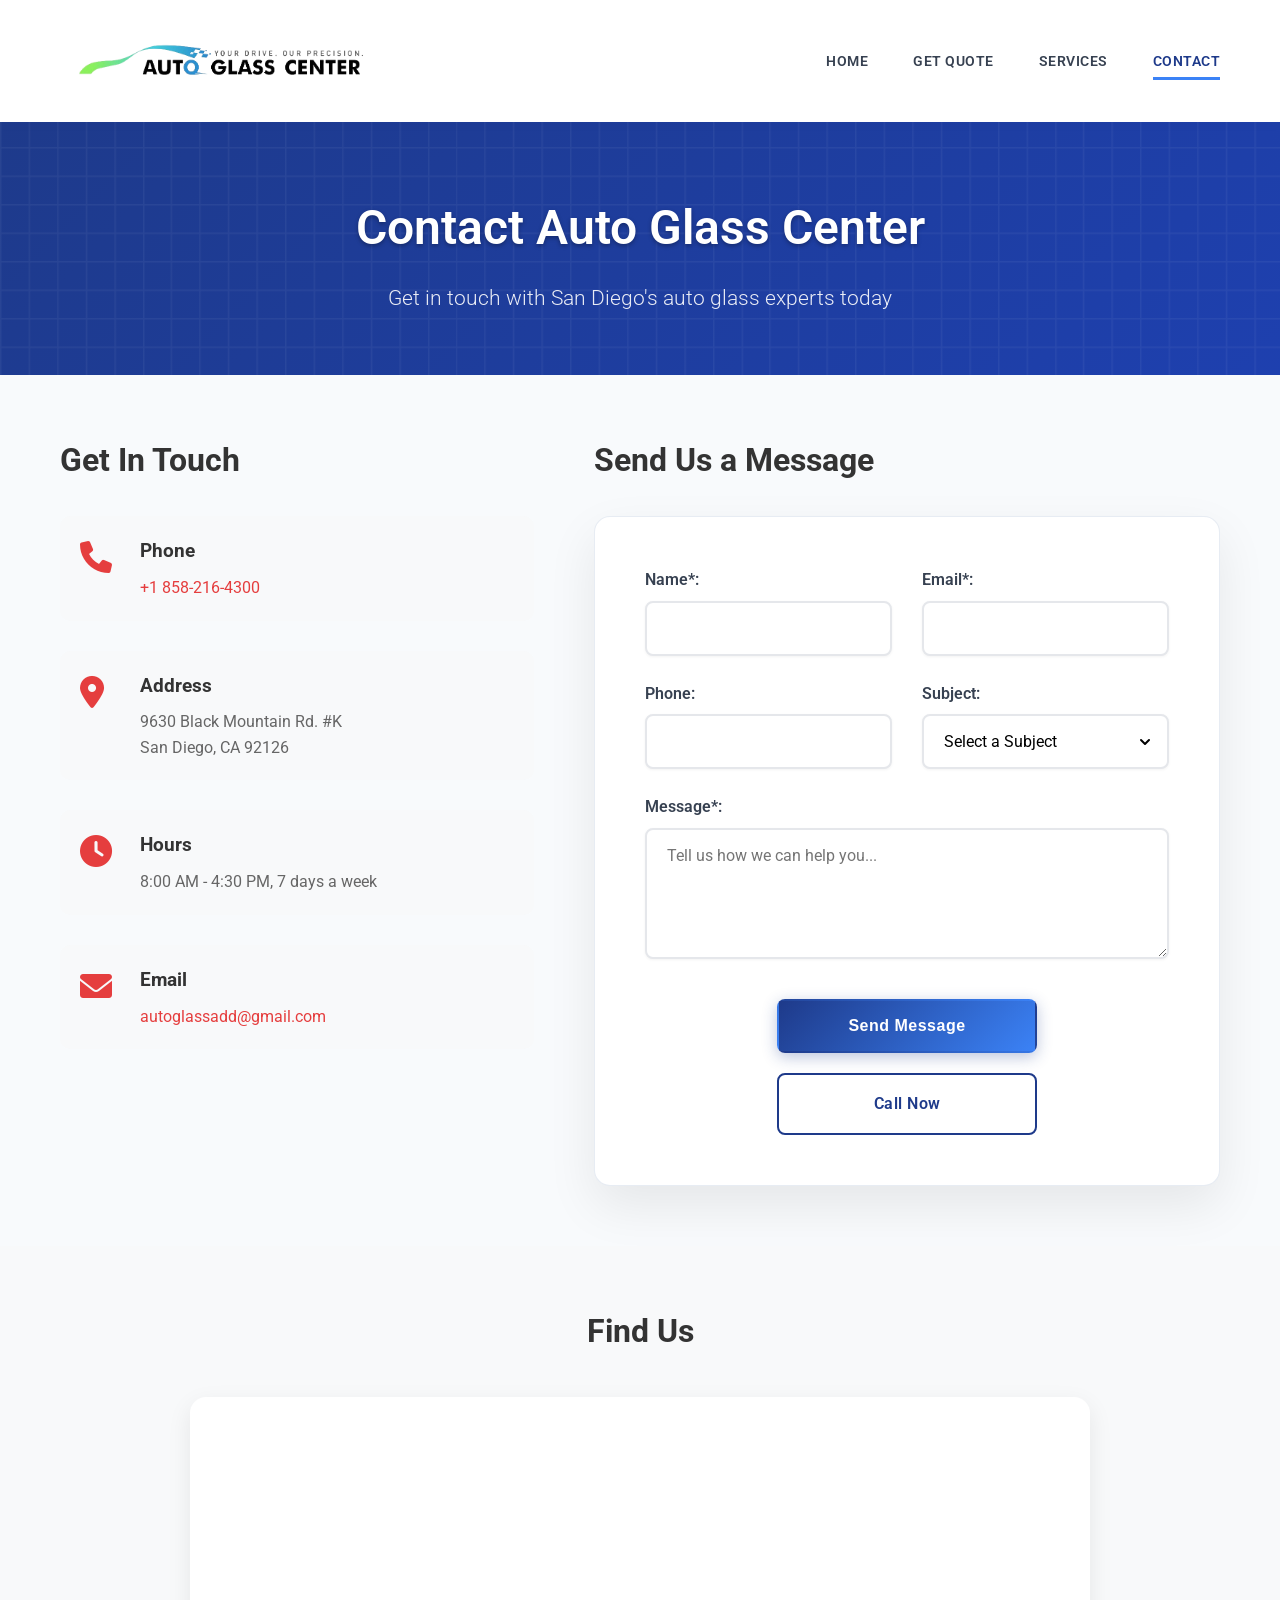
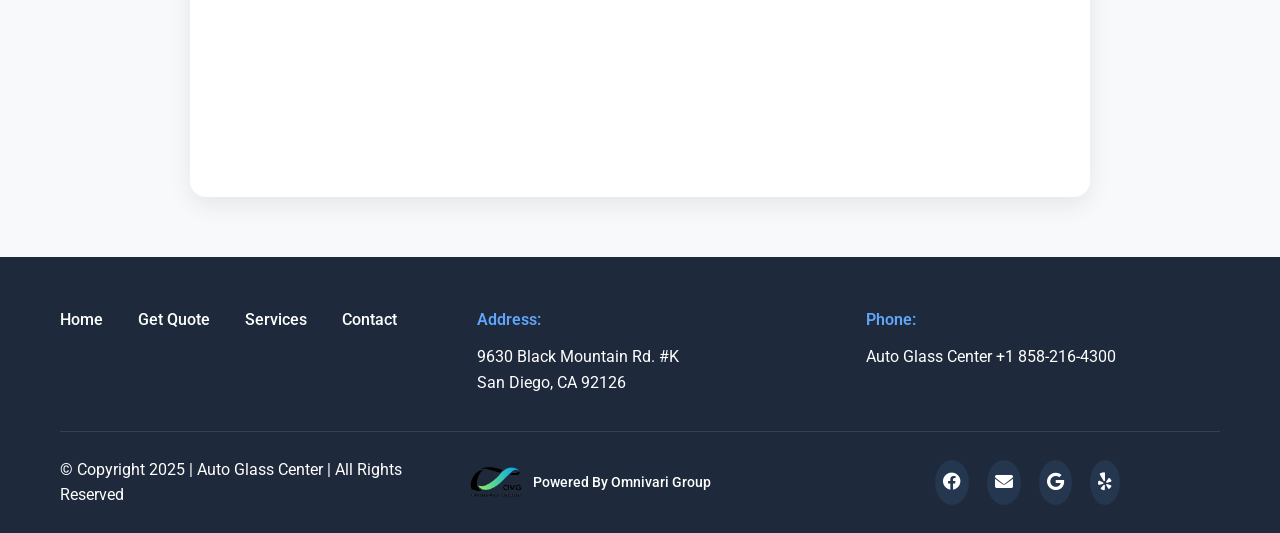
==== contact.html @ 2a43aeeb "feat(alpha): initialize isolated Auto Glass Alpha repo; add .gitignore; rename Formspree guide; upda" ====
<!DOCTYPE html>
<html lang="en">
<head>
    <meta charset="UTF-8">
    <meta name="viewport" content="width=device-width, initial-scale=1.0">
    <meta name="format-detection" content="telephone=no">
    <title>Contact Us - Auto Glass Center</title>
    <link rel="stylesheet" href="styles.css">
    <link href="https://fonts.googleapis.com/css2?family=Roboto:wght@300;400;500;600;700&display=swap" rel="stylesheet">
    <link rel="stylesheet" href="https://cdnjs.cloudflare.com/ajax/libs/font-awesome/6.0.0/css/all.min.css">
    
    <!-- Favicon -->
    <link rel="icon" type="image/svg+xml" href="favicon.svg">
    <link rel="icon" type="image/x-icon" href="[data-uri]">
    <meta name="theme-color" content="#1e3a8a">
    
    <!-- SEO -->
    <meta name="description" content="Contact Auto Glass Center in San Diego. Call +1 858-216-4300 or send a message for windshield replacement and auto glass repair.">
    <meta name="keywords" content="contact auto glass san diego, auto glass phone, windshield repair contact, windshield replacement contact">
    <meta name="robots" content="index, follow">
    
    <!-- Open Graph -->
    <meta property="og:title" content="Contact Auto Glass Center | San Diego">
    <meta property="og:description" content="Call +1 858-216-4300 or send a message for auto glass repair or windshield replacement.">
    <meta property="og:type" content="website">
    <meta property="og:site_name" content="Auto Glass Center">
    <meta property="og:image" content="logo.png">
    
    <!-- Twitter -->
    <meta name="twitter:card" content="summary_large_image">
    <meta name="twitter:title" content="Contact Auto Glass Center | San Diego">
    <meta name="twitter:description" content="Call +1 858-216-4300 or send a message for auto glass repair or windshield replacement.">
    <meta name="twitter:image" content="logo.png">
    
    <!-- Google reCAPTCHA - Temporarily disabled -->
    <!-- <script src="https://www.google.com/recaptcha/api.js" async defer></script> -->
    
         <style>
         /* reCAPTCHA Styling */
         .captcha-container {
             margin: 20px 0;
         }

         .g-recaptcha {
             transform: scale(0.9);
             transform-origin: left;
         }

         @media (max-width: 768px) {
             .g-recaptcha {
                 transform: scale(0.8);
                 transform-origin: left;
             }
         }
     </style>
</head>
<body>
    <!-- Header -->
    <header class="header">
        <!-- Main Header -->
        <nav class="navbar">
            <div class="container">
                <div class="nav-header">
                    <a href="index.html" class="logo">
                        <img src="logo.png" alt="Auto Glass Center - Your Drive. Our Precision." class="logo-image">
                    </a>
                    <button class="nav-toggle" aria-label="Open navigation">
                        <span></span><span></span><span></span>
                    </button>
                </div>
                <ul class="nav-menu">
                    <li><a href="index.html">HOME</a></li>
                    <li><a href="quote.html">GET QUOTE</a></li>
                    <li><a href="services.html">SERVICES</a></li>
                    <li><a href="contact.html" class="active">CONTACT</a></li>
                </ul>
            </div>
        </nav>
    </header>

    <main class="contact-page">
        <!-- Header Section -->
        <section class="page-header">
            <div class="container">
                <h1>Contact Auto Glass Center</h1>
                <p>Get in touch with San Diego's auto glass experts today</p>
            </div>
        </section>

        <!-- Contact Info Section -->
        <section class="contact-info-section">
            <div class="container">
                <div class="contact-grid">
                    <div class="contact-details">
                        <h2>Get In Touch</h2>
                        <div class="contact-item">
                            <i class="fas fa-phone"></i>
                            <div>
                                <h3>Phone</h3>
                                <p><a href="tel:+18582164300">+1 858-216-4300</a></p>
                            </div>
                        </div>
                        
                        <div class="contact-item">
                            <i class="fas fa-map-marker-alt"></i>
                            <div>
                                <h3>Address</h3>
                                <p>9630 Black Mountain Rd. #K<br>San Diego, CA 92126</p>
                            </div>
                        </div>
                        
                        <div class="contact-item">
                            <i class="fas fa-clock"></i>
                            <div>
                                <h3>Hours</h3>
                                <p>8:00 AM - 4:30 PM, 7 days a week</p>
                            </div>
                        </div>
                        
                        <div class="contact-item">
                            <i class="fas fa-envelope"></i>
                            <div>
                                <h3>Email</h3>
                                <p><a href="mailto:autoglassadd@gmail.com">autoglassadd@gmail.com</a></p>
                            </div>
                        </div>
                    </div>
                    
                    <div class="contact-form-container">
                        <h2>Send Us a Message</h2>
                        <form class="contact-form" action="https://formspree.io/f/xandneop" method="POST">
                            <input type="hidden" name="_subject" value="New Contact Form Message">
                            <div class="form-row">
                                <div class="form-group">
                                    <label for="name">Name*:</label>
                                    <input type="text" id="name" name="name" required>
                                </div>
                                <div class="form-group">
                                    <label for="email">Email*:</label>
                                    <input type="email" id="email" name="email" required>
                                </div>
                            </div>
                            
                            <div class="form-row">
                                <div class="form-group">
                                    <label for="phone">Phone:</label>
                                    <input type="tel" id="phone" name="phone">
                                </div>
                                <div class="form-group">
                                    <label for="subject">Subject:</label>
                                    <select id="subject" name="subject">
                                        <option value="">Select a Subject</option>
                                        <option value="quote">Request Quote</option>
                                        <option value="appointment">Schedule Appointment</option>
                                        <option value="question">General Question</option>
                                        <option value="complaint">Complaint</option>
                                        <option value="other">Other</option>
                                    </select>
                                </div>
                            </div>
                            
                            <div class="form-group">
                                <label for="message">Message*:</label>
                                <textarea id="message" name="message" rows="5" required placeholder="Tell us how we can help you..."></textarea>
                            </div>
                            
                                                <!-- reCAPTCHA - Temporarily disabled -->
                    <!-- <div class="form-group captcha-container">
                        <div class="g-recaptcha" data-sitekey="6LezXHUrAAAAAD_ZfdEutVg116QL7LWQ_mqOGy0Q"></div>
                    </div> -->
                            
                            <div class="form-buttons">
                                <button type="submit" class="btn btn-primary">Send Message</button>
                                <a href="tel:+18582164300" class="btn btn-outline-blue">Call Now</a>
                            </div>
                        </form>
                    </div>
                </div>
            </div>
        </section>


        <!-- Map Section -->
        <section class="map-section">
            <div class="container">
                <h2>Find Us</h2>
                <div class="map-container" style="height: 400px; width: 100%; max-width: 900px; margin: 0 auto; border-radius: 16px; overflow: hidden; box-shadow: 0 8px 25px rgba(0,0,0,0.08);">
                    <iframe
                        src="https://www.google.com/maps?q=9630+Black+Mountain+Rd+%23K,+San+Diego,+CA+92126&output=embed"
                        width="100%" height="100%" style="border:0; min-height: 400px;" allowfullscreen="" loading="lazy" referrerpolicy="no-referrer-when-downgrade"></iframe>
                </div>
            </div>
        </section>
    </main>

    <!-- Footer -->
    <footer class="footer">
        <div class="container">
            <div class="footer-content">
                <div class="footer-nav">
                    <ul>
                        <li><a href="index.html">Home</a></li>
                        <li><a href="quote.html">Get Quote</a></li>
                        <li><a href="services.html">Services</a></li>
                        <li><a href="contact.html">Contact</a></li>
                    </ul>
                </div>
                
                <div class="footer-info">
                    <div class="footer-address">
                        <h4>Address:</h4>
                        <p>9630 Black Mountain Rd. #K<br>San Diego, CA 92126</p>
                    </div>
                    
                    <div class="footer-phone">
                        <h4>Phone:</h4>
                        <p>Auto Glass Center <a href="tel:+18582164300">+1 858-216-4300</a></p>
                    </div>
                </div>
            </div>
            
            <div class="footer-bottom">
                <div class="footer-left">
                    <p>© Copyright 2025 | Auto Glass Center | All Rights Reserved</p>
                </div>
                <div class="footer-center">
                    <div class="omnivari-section">
                        <img src="omnivari.png" alt="Omnivari Group" class="omnivari-logo">
                        <span class="omnivari-text">Powered By Omnivari Group</span>
                    </div>
                </div>
                <div class="footer-right">
                    <div class="footer-social">
                        <a href="https://www.facebook.com/SdAutoGlassShop/" target="_blank" rel="noopener noreferrer"><i class="fab fa-facebook"></i></a>
                        <a href="#"><i class="fas fa-envelope"></i></a>
                        <a href="#"><i class="fab fa-google"></i></a>
                        <a href="https://www.yelp.com/biz/the-auto-glass-repair-san-diego?rr=1" target="_blank" rel="noopener noreferrer"><i class="fab fa-yelp"></i></a>
                    </div>
                </div>
            </div>
        </div>
    </footer>

    <script src="script.js"></script>
</body>
</html>
---- styles.css ----
/* Reset and Base Styles */
* {
    margin: 0;
    padding: 0;
    box-sizing: border-box;
}

html {
    background-color: #f8fafc;
}

body {
    font-family: 'Roboto', Arial, sans-serif;
    line-height: 1.6;
    color: #2c3e50;
    background-color: #f8fafc;
    font-weight: 400;
    padding-top: 90px; /* Add space for fixed navbar */
    /* Prevent overscroll background issues */
    overscroll-behavior: none;
}

.container {
    max-width: 1200px;
    margin: 0 auto;
    padding: 0 20px;
}

/* Skip Link */
.skip-link {
    position: absolute;
    top: -40px;
    left: 6px;
    background: #1e3a8a;
    color: #fff;
    padding: 8px;
    text-decoration: none;
    z-index: 1000;
    border-radius: 4px;
}

.skip-link:focus {
    top: 6px;
}

/* Header Styles */
.header-top {
    background: linear-gradient(135deg, #1e3a8a 0%, #1e40af 100%) !important;
    padding: 10px 0;
    box-shadow: 0 1px 3px rgba(0,0,0,0.1);
}

.header-top .container {
    display: flex;
    justify-content: space-between;
    align-items: center;
}

.social-links {
    display: flex;
    gap: 18px;
}

.social-links a {
    color: #e5e7eb;
    font-size: 14px;
    text-decoration: none;
    transition: all 0.3s ease;
    padding: 6px;
    border-radius: 50%;
    background: rgba(255,255,255,0.1);
}

.social-links a:hover {
    color: #ffffff;
    background: rgba(255,255,255,0.2);
    transform: translateY(-1px);
}

.contact-info {
    display: flex;
    align-items: center;
    gap: 10px;
    font-weight: 500;
    color: #f8fafc;
    font-size: 14px;
}

.contact-info i {
    color: #60a5fa;
    font-size: 16px;
}

/* Navigation */
.navbar {
    position: fixed;
    top: 0;
    left: 0;
    right: 0;
    z-index: 1100;
    background: #fff;
    padding: 18px 0;
    box-shadow: 0 2px 8px rgba(30,58,138,0.08);
    transition: transform 0.3s ease-in-out;
}

.navbar.navbar-hidden {
    transform: translateY(-100%);
}

.navbar .container {
    display: flex;
    justify-content: space-between;
    align-items: center;
}

.logo {
    display: flex;
    align-items: center;
    text-decoration: none;
    padding: 8px 12px 8px 8px;
    border-radius: 12px;
    transition: all 0.3s ease;
}

.logo:hover {
    background: rgba(59, 130, 246, 0.08);
    transform: translateY(-2px);
    box-shadow: 0 4px 12px rgba(59, 130, 246, 0.15);
}

.logo-image {
    height: 70px;
    width: auto;
    max-width: 300px;
    object-fit: contain;
    transition: all 0.3s ease;
}

.logo:hover .logo-image {
    transform: scale(1.05);
}

.nav-menu {
    display: flex;
    list-style: none;
    gap: 45px;
}

.nav-menu a {
    text-decoration: none;
    color: #374151;
    font-weight: 600;
    font-size: 14px;
    letter-spacing: 0.5px;
    padding: 8px 0;
    border-bottom: 3px solid transparent;
    transition: all 0.3s ease;
    position: relative;
    white-space: nowrap;
}

.nav-menu a:hover,
.nav-menu a.active {
    color: #1e3a8a;
    border-bottom-color: #3b82f6;
}

/* Nav header for logo + hamburger row */
.nav-header {
    display: flex;
    align-items: center;
    justify-content: space-between;
    width: 100%;
}

/* Hamburger animation */
.nav-toggle {
    width: 44px;
    height: 44px;
    display: flex;
    flex-direction: column;
    justify-content: center;
    align-items: center;
    gap: 6px;
    background: none;
    border: none;
    cursor: pointer;
    position: relative;
    z-index: 1002;
}

.nav-toggle span {
    display: block;
    width: 28px;
    height: 3px;
    background: #1e3a8a;
    border-radius: 2px;
    transition: all 0.3s cubic-bezier(.4,0,.2,1);
    position: relative;
}

.nav-toggle.open span:nth-child(1) {
    transform: translateY(9px) rotate(45deg);
}

.nav-toggle.open span:nth-child(2) {
    opacity: 0;
}

.nav-toggle.open span:nth-child(3) {
    transform: translateY(-9px) rotate(-45deg);
}

/* Hero Section */
.hero {
    background: linear-gradient(rgba(30, 58, 138, 0.8), rgba(30, 64, 175, 0.7)),
    url('https://images.unsplash.com/photo-1469474968028-56623f02e42e?ixlib=rb-4.0.3&ixid=M3wxMjA3fDB8MHxwaG90by1wYWdlfHx8fGVufDB8fHx8fA%3D%3D&auto=format&fit=crop&w=2070&q=80') center/cover;
    color: white;
    padding: 140px 0;
    text-align: center;
    position: relative;
    min-height: 650px;
    display: flex;
    align-items: center;
}

.hero-overlay {
    position: absolute;
    top: 0;
    left: 0;
    right: 0;
    bottom: 0;
    background: linear-gradient(135deg, rgba(30, 58, 138, 0.8) 0%, rgba(59, 130, 246, 0.6) 100%);
    z-index: 1;
}

.hero .container {
    position: relative;
    z-index: 2;
}

.hero-content {
    max-width: 850px;
    margin: 0 auto;
}

.hero-title {
    font-size: 48px;
    font-weight: 300;
    line-height: 1.2;
    margin-bottom: 24px;
    text-shadow: 2px 2px 4px rgba(0,0,0,0.3);
    letter-spacing: -0.5px;
}

.hero-subtitle {
    font-size: 28px;
    font-weight: 500;
    margin-bottom: 18px;
    text-shadow: 2px 2px 4px rgba(0,0,0,0.3);
    opacity: 0.95;
}

.hero-subheading {
    font-size: 22px;
    font-weight: 400;
    margin-bottom: 32px;
    text-shadow: 2px 2px 4px rgba(0,0,0,0.3);
    opacity: 0.9;
}

.hero-description {
    font-size: 18px;
    margin-bottom: 45px;
    line-height: 1.7;
    opacity: 0.9;
}

.hero-description p {
    margin-bottom: 8px;
    text-shadow: 1px 1px 2px rgba(0,0,0,0.3);
    font-weight: 300;
}

.hero-buttons {
    display: flex;
    flex-direction: column;
    align-items: center;
    gap: 20px;
}

.hero-buttons-top {
    display: flex;
    gap: 25px;
    justify-content: center;
    flex-wrap: wrap;
}

.hero-buttons-bottom {
    display: flex;
    justify-content: center;
}

.btn {
    padding: 16px 36px;
    border-radius: 8px;
    text-decoration: none;
    font-weight: 600;
    transition: all 0.3s ease;
    display: inline-block;
    text-align: center;
    font-size: 16px;
    min-width: 220px;
    letter-spacing: 0.5px;
}

.btn-primary {
    background: linear-gradient(135deg, #1e3a8a 0%, #3b82f6 100%);
    color: white;
    border: 2px solid transparent;
    box-shadow: 0 4px 15px rgba(30, 58, 138, 0.3);
}

.btn-primary:hover {
    background: linear-gradient(135deg, #1e40af 0%, #2563eb 100%);
    transform: translateY(-2px);
    box-shadow: 0 8px 25px rgba(30, 58, 138, 0.4);
}

.btn-secondary {
    background: transparent;
    color: white;
    border: 2px solid rgba(255,255,255,0.8);
    backdrop-filter: blur(10px);
}

.btn-secondary:hover {
    background: rgba(255,255,255,0.95);
    color: #1e3a8a;
    border-color: white;
    transform: translateY(-2px);
    box-shadow: 0 8px 25px rgba(255,255,255,0.2);
}

.btn-tertiary {
    background: linear-gradient(135deg, #16a34a 0%, #22c55e 100%);
    color: white;
    border: 2px solid transparent;
    box-shadow: 0 4px 15px rgba(22, 163, 74, 0.3);
}

.btn-tertiary:hover {
    background: linear-gradient(135deg, #15803d 0%, #16a34a 100%);
    transform: translateY(-2px);
    box-shadow: 0 8px 25px rgba(22, 163, 74, 0.4);
}

.btn-tertiary i {
    margin-right: 8px;
}

.btn-outline-blue {
    background: transparent;
    color: #1e3a8a;
    border: 2px solid #1e3a8a;
    transition: all 0.3s ease;
}

.btn-outline-blue:hover {
    background: #1e3a8a;
    color: white;
    transform: translateY(-2px);
    box-shadow: 0 8px 25px rgba(30, 58, 138, 0.4);
}

/* Reviews Section */
.reviews-section {
    padding: 80px 0;
    background: #f8fafc;
}

.reviews-header {
    text-align: center;
    margin-bottom: 50px;
}

.rating strong {
    font-size: 26px;
    color: #16a34a;
    display: block;
    margin-bottom: 12px;
    font-weight: 700;
}

.stars {
    font-size: 26px;
    color: #f59e0b;
    margin-bottom: 12px;
}

.reviews-grid {
    display: grid;
    grid-template-columns: repeat(auto-fit, minmax(360px, 1fr));
    gap: 35px;
}

.review-card {
    background: white;
    padding: 32px;
    border-radius: 12px;
    box-shadow: 0 8px 25px rgba(0,0,0,0.08);
    border: 1px solid rgba(226, 232, 240, 0.8);
    transition: all 0.3s ease;
}

.review-card:hover {
    transform: translateY(-4px);
    box-shadow: 0 12px 35px rgba(0,0,0,0.12);
}

.reviewer-info {
    display: flex;
    justify-content: space-between;
    align-items: center;
    margin-bottom: 10px;
}

.reviewer-info strong {
    color: #333;
}

.review-date {
    color: #666;
    font-size: 14px;
}

.trustindex {
    font-size: 12px;
    color: #666;
    margin-bottom: 15px;
    font-style: italic;
}

.review-card p {
    line-height: 1.6;
    color: #555;
}

/* Services Section */
.services-section {
    padding: 100px 0;
    background: white;
}

.section-header {
    text-align: center;
    margin-bottom: 60px;
}

.section-subtitle {
    color: #64748b;
    font-size: 14px;
    margin-bottom: 12px;
    text-transform: uppercase;
    letter-spacing: 1px;
    font-weight: 500;
}

.section-header h2 {
    font-size: 42px;
    font-weight: 600;
    color: #1e293b;
    margin-bottom: 18px;
    line-height: 1.2;
}

.section-tagline {
    color: #3b82f6;
    font-weight: 600;
    margin-bottom: 24px;
    font-size: 16px;
}

.learn-more-btn {
    color: #1e3a8a;
    text-decoration: none;
    font-weight: 600;
    padding: 16px 36px;
    border: 2px solid #3b82f6;
    border-radius: 8px;
    transition: all 0.3s ease;
    display: inline-block;
    font-size: 16px;
    min-width: 220px;
    text-align: center;
    letter-spacing: 0.5px;
}

.learn-more-btn:hover {
    background: linear-gradient(135deg, #1e3a8a 0%, #3b82f6 100%);
    color: white;
    transform: translateY(-2px);
    box-shadow: 0 8px 25px rgba(30, 58, 138, 0.3);
}

.services-content {
    display: grid;
    grid-template-columns: 1fr 1fr;
    gap: 60px;
    align-items: center;
}

.services-content h3 {
    font-size: 24px;
    font-weight: 600;
    margin-bottom: 25px;
    color: #333;
}

.services-list {
    list-style: none;
}

.services-list li {
    padding: 8px 0;
    font-size: 16px;
    color: #555;
    position: relative;
    padding-left: 20px;
}

.services-list li:before {
    content: "✓";
    position: absolute;
    left: 0;
    color: #28a745;
    font-weight: bold;
}

/* Quality Section */
.quality-section {
    padding: 80px 0;
    background: #f8f9fa;
}

.quality-content {
    display: grid;
    grid-template-columns: 1fr 1fr;
    gap: 60px;
    align-items: center;
}

.quality-content h3 {
    font-size: 24px;
    font-weight: 600;
    margin-bottom: 25px;
    color: #333;
}

.quality-list {
    list-style: none;
}

.quality-list li {
    padding: 8px 0;
    font-size: 16px;
    color: #555;
    position: relative;
    padding-left: 20px;
}

.quality-list li:before {
    content: "→";
    position: absolute;
    left: 0;
    color: #e53e3e;
    font-weight: bold;
}

/* Warranty Section */
.warranty-section {
    padding: 80px 0;
    background: white;
}

.warranty-content {
    display: grid;
    grid-template-columns: 1fr 1fr;
    gap: 60px;
    align-items: center;
}

.warranty-content h3 {
    font-size: 24px;
    font-weight: 600;
    margin-bottom: 25px;
    color: #333;
}

.warranty-content p {
    font-size: 16px;
    line-height: 1.6;
    color: #555;
}

/* Stats Section */
.stats-section {
    padding: 100px 0;
    background: linear-gradient(135deg, #1e3a8a 0%, #1e40af 100%);
    color: white;
    text-align: center;
    position: relative;
    overflow: hidden;
}

.stats-section::before {
    content: '';
    position: absolute;
    top: 0;
    left: 0;
    right: 0;
    bottom: 0;
    background: url('data:image/svg+xml,<svg xmlns="http://www.w3.org/2000/svg" viewBox="0 0 100 100"><defs><pattern id="grid" width="10" height="10" patternUnits="userSpaceOnUse"><path d="M 10 0 L 0 0 0 10" fill="none" stroke="rgba(255,255,255,0.05)" stroke-width="1"/></pattern></defs><rect width="100" height="100" fill="url(%23grid)"/></svg>');
    z-index: 1;
}

.stats-section .container {
    position: relative;
    z-index: 2;
}

.stats-header {
    margin-bottom: 60px;
}

.stats-header h2 {
    font-size: 42px;
    font-weight: 600;
    margin-bottom: 18px;
    text-shadow: 0 2px 4px rgba(0,0,0,0.3);
}

.stats-grid {
    display: grid;
    grid-template-columns: repeat(auto-fit, minmax(280px, 1fr));
    gap: 50px;
}

.stat-item {
    text-align: center;
    padding: 20px;
    border-radius: 12px;
    background: rgba(255,255,255,0.1);
    backdrop-filter: blur(10px);
    border: 1px solid rgba(255,255,255,0.2);
    transition: all 0.3s ease;
}

.stat-item:hover {
    transform: translateY(-5px);
    background: rgba(255,255,255,0.15);
    box-shadow: 0 15px 35px rgba(0,0,0,0.2);
}

.stat-number {
    font-size: 54px;
    font-weight: 700;
    color: #60a5fa;
    margin-bottom: 12px;
    text-shadow: 0 2px 4px rgba(0,0,0,0.3);
}

.stat-label {
    font-size: 16px;
    font-weight: 600;
    text-transform: uppercase;
    letter-spacing: 1px;
    opacity: 0.9;
}

/* Auto Glass Services Section */
.auto-services-section {
    padding: 80px 0;
    background: #f8f9fa;
}

.auto-services-section h2 {
    font-size: 32px;
    font-weight: 700;
    margin-bottom: 30px;
    color: #333;
    text-align: center;
}

.auto-services-list {
    list-style: none;
    max-width: 600px;
    margin: 0 auto;
}

.auto-services-list li {
    padding: 15px 0;
    font-size: 18px;
    color: #555;
    position: relative;
    padding-left: 30px;
    border-bottom: 1px solid #e0e0e0;
}

.auto-services-list li:before {
    content: "🔧";
    position: absolute;
    left: 0;
    font-size: 18px;
}

/* Service Coverage Section */
.service-coverage-section {
    padding: 60px 0;
    background: #f7fafc;
}

.service-grid {
    display: grid;
    grid-template-columns: repeat(auto-fit, minmax(300px, 1fr));
    gap: 30px;
    margin-top: 40px;
}

.service-item {
    background: white;
    padding: 30px;
    border-radius: 10px;
    box-shadow: 0 4px 6px rgba(0,0,0,0.1);
    text-align: center;
    transition: transform 0.3s ease;
}

.service-item:hover {
    transform: translateY(-5px);
}

.service-item h3 {
    color: #2d3748;
    margin-bottom: 15px;
    font-size: 20px;
}

.service-item p {
    color: #4a5568;
    line-height: 1.6;
}

/* Areas Served Section */
.areas-section {
    padding: 80px 0;
    background: white;
}

.areas-section h2 {
    font-size: 32px;
    font-weight: 700;
    margin-bottom: 30px;
    color: #333;
    text-align: center;
}

.areas-list {
    list-style: none;
    max-width: 600px;
    margin: 0 auto;
    display: grid;
    grid-template-columns: repeat(auto-fit, minmax(250px, 1fr));
    gap: 15px;
}

.areas-list li {
    padding: 15px;
    font-size: 16px;
    color: #555;
    background: #f8f9fa;
    border-radius: 5px;
    text-align: center;
    border-left: 4px solid #e53e3e;
}

/* Contact Form Section */
.contact-form-section {
    padding: 100px 0;
    background: #f8fafc;
}

.form-header {
    text-align: center;
    margin-bottom: 60px;
}

.form-header h2 {
    font-size: 42px;
    color: #1e293b;
    font-weight: 600;
    margin-bottom: 15px;
    line-height: 1.2;
}

.form-header p {
    font-size: 18px;
    color: #64748b;
    font-weight: 400;
    max-width: 600px;
    margin: 0 auto;
}

.highlight {
    color: #16a34a;
    font-weight: 700;
}

.contact-form {
    max-width: 900px;
    margin: 0 auto;
    background: white;
    padding: 50px;
    border-radius: 16px;
    box-shadow: 0 20px 50px rgba(0,0,0,0.08);
    border: 1px solid rgba(226, 232, 240, 0.8);
}

.form-step h3 {
    margin-bottom: 35px;
    color: #1e293b;
    font-size: 28px;
    font-weight: 600;
    text-align: center;
    border-bottom: 3px solid #e2e8f0;
    padding-bottom: 15px;
}

.form-row {
    display: grid;
    grid-template-columns: 1fr 1fr;
    gap: 30px;
    margin-bottom: 25px;
}

.form-group {
    display: flex;
    flex-direction: column;
}

.form-group label {
    margin-bottom: 8px;
    font-weight: 600;
    color: #374151;
    font-size: 16px;
}

.form-group input,
.form-group select,
.form-group textarea {
    padding: 16px 20px;
    border: 2px solid #e5e7eb;
    border-radius: 8px;
    font-size: 16px;
    transition: all 0.3s ease;
    background: #ffffff;
    font-family: inherit;
    box-shadow: 0 1px 3px rgba(0,0,0,0.05);
}

.form-group select {
    cursor: pointer;
    appearance: none;
    background-image: url('data:image/svg+xml,<svg xmlns="http://www.w3.org/2000/svg" viewBox="0 0 20 20" fill="currentColor"><path fill-rule="evenodd" d="M5.293 7.293a1 1 0 011.414 0L10 10.586l3.293-3.293a1 1 0 111.414 1.414l-4 4a1 1 0 01-1.414 0l-4-4a1 1 0 010-1.414z" clip-rule="evenodd" /></svg>');
    background-repeat: no-repeat;
    background-position: right 12px center;
    background-size: 20px;
    padding-right: 50px;
}

.form-group textarea {
    resize: vertical;
    min-height: 120px;
}

.form-group input:focus,
.form-group select:focus,
.form-group textarea:focus {
    outline: none;
    border-color: #3b82f6;
    box-shadow: 0 0 0 4px rgba(59, 130, 246, 0.1);
    transform: translateY(-1px);
}

.char-count {
    font-size: 12px;
    color: #6b7280;
    margin-top: 8px;
}

.form-help {
    display: block;
    font-size: 14px;
    color: #6b7280;
    margin-top: 8px;
    font-style: italic;
    line-height: 1.4;
}

.form-buttons {
    display: flex;
    gap: 20px;
    justify-content: center;
    margin-top: 40px;
    flex-wrap: wrap;
}

.form-buttons .btn {
    flex: 0 0 260px; /* Don't grow, don't shrink, fixed width */
    max-width: 260px;
    min-width: 260px;
    width: 260px !important;
    white-space: nowrap;
    text-align: center;
    box-sizing: border-box;
    display: inline-block;
}

/* About Section */
.about-section {
    padding: 100px 0;
    background: #f8fafc;
    text-align: center;
}

.about-section h2 {
    font-size: 42px;
    font-weight: 600;
    margin-bottom: 24px;
    color: #1e293b;
    line-height: 1.2;
}

.about-section h3 {
    font-size: 26px;
    font-weight: 600;
    margin-bottom: 24px;
    color: #3b82f6;
}

.about-section p {
    font-size: 18px;
    line-height: 1.7;
    color: #475569;
    max-width: 850px;
    margin: 0 auto 30px;
    font-weight: 400;
}

/* Blog Section */
.blog-section {
    padding: 80px 0;
    background: white;
}

.blog-section h2 {
    font-size: 32px;
    font-weight: 700;
    margin-bottom: 50px;
    color: #333;
    text-align: center;
}

.blog-grid {
    display: grid;
    grid-template-columns: repeat(auto-fit, minmax(350px, 1fr));
    gap: 30px;
    margin-bottom: 40px;
}

.blog-card {
    background: white;
    border-radius: 10px;
    overflow: hidden;
    box-shadow: 0 4px 6px rgba(0,0,0,0.1);
    transition: transform 0.3s ease;
}

.blog-card:hover {
    transform: translateY(-5px);
}

.blog-image {
    height: 200px;
    overflow: hidden;
}

.blog-image .placeholder-image {
    height: 100%;
    background: linear-gradient(135deg, #e53e3e, #c53030);
    color: white;
    font-size: 16px;
    font-weight: 600;
}

.blog-content {
    padding: 25px;
}

.blog-category {
    background: #e53e3e;
    color: white;
    font-size: 12px;
    padding: 4px 12px;
    border-radius: 15px;
    text-transform: uppercase;
    font-weight: 600;
}

.blog-content h3 {
    font-size: 20px;
    font-weight: 600;
    margin: 15px 0 10px;
    color: #333;
    line-height: 1.3;
}

.blog-content p {
    font-size: 14px;
    color: #666;
    line-height: 1.6;
}

.blog-footer {
    text-align: center;
}

.read-more-btn {
    color: #e53e3e;
    text-decoration: none;
    font-weight: 600;
    padding: 16px 36px;
    border: 2px solid #e53e3e;
    border-radius: 8px;
    transition: all 0.3s ease;
    display: inline-block;
    font-size: 16px;
    min-width: 220px;
    text-align: center;
    letter-spacing: 0.5px;
}

.read-more-btn:hover {
    background: #e53e3e;
    color: white;
}

/* Page Header */
.page-header {
    background: linear-gradient(135deg, #1e3a8a 0%, #1e40af 100%);
    color: white;
    padding: 100px 0 60px;
    text-align: center;
    position: relative;
    overflow: hidden;
}

.page-header::before {
    content: '';
    position: absolute;
    top: 0;
    left: 0;
    right: 0;
    bottom: 0;
    background: url('data:image/svg+xml,<svg xmlns="http://www.w3.org/2000/svg" viewBox="0 0 100 100"><defs><pattern id="grid" width="10" height="10" patternUnits="userSpaceOnUse"><path d="M 10 0 L 0 0 0 10" fill="none" stroke="rgba(255,255,255,0.05)" stroke-width="1"/></pattern></defs><rect width="100" height="100" fill="url(%23grid)"/></svg>');
    z-index: 1;
}

.page-header .container {
    position: relative;
    z-index: 2;
}

.page-header h1 {
    font-size: 3rem;
    margin-bottom: 15px;
    font-weight: 600;
    text-shadow: 0 2px 4px rgba(0,0,0,0.3);
}

.page-header p {
    font-size: 1.3rem;
    opacity: 0.9;
    font-weight: 300;
    max-width: 600px;
    margin: 0 auto;
}

/* Quote Page Styles */
.quote-info {
    margin-top: 60px;
    padding: 60px 40px;
    background: linear-gradient(135deg, #f8fafc 0%, #e2e8f0 100%);
    border-radius: 16px;
    border: 1px solid rgba(226, 232, 240, 0.8);
}

.info-grid {
    display: grid;
    grid-template-columns: repeat(auto-fit, minmax(280px, 1fr));
    gap: 40px;
}

.info-item {
    text-align: center;
    padding: 30px 20px;
    background: white;
    border-radius: 12px;
    box-shadow: 0 8px 25px rgba(0,0,0,0.08);
    border: 1px solid rgba(226, 232, 240, 0.5);
    transition: all 0.3s ease;
}

.info-item:hover {
    transform: translateY(-5px);
    box-shadow: 0 15px 35px rgba(0,0,0,0.12);
}

.info-item i {
    font-size: 3rem;
    color: #3b82f6;
    margin-bottom: 20px;
    padding: 20px;
    background: rgba(59, 130, 246, 0.1);
    border-radius: 50%;
    width: 80px;
    height: 80px;
    display: inline-flex;
    align-items: center;
    justify-content: center;
}

.info-item h3 {
    color: #1e293b;
    margin-bottom: 15px;
    font-size: 1.3rem;
    font-weight: 600;
}

.info-item p {
    color: #64748b;
    line-height: 1.6;
    font-weight: 400;
}

/* Contact Page Styles */
.contact-info-section {
    padding: 60px 0;
}

.contact-grid {
    display: grid;
    grid-template-columns: 1fr 1fr;
    gap: 60px;
    align-items: start;
}

.contact-details h2 {
    color: #333;
    margin-bottom: 30px;
    font-size: 2rem;
}

.contact-item {
    display: flex;
    align-items: flex-start;
    margin-bottom: 30px;
    padding: 20px;
    background: #f8f9fa;
    border-radius: 10px;
}

.contact-item i {
    font-size: 2rem;
    color: #e53e3e;
    margin-right: 20px;
    margin-top: 5px;
    min-width: 40px;
}

.contact-item h3 {
    color: #333;
    margin-bottom: 8px;
    font-size: 1.2rem;
}

.contact-item p {
    color: #666;
    line-height: 1.6;
    margin: 0;
}

.contact-item a {
    color: #e53e3e;
    text-decoration: none;
}

.contact-item a:hover {
    color: #c53030;
}

.contact-form-container h2 {
    color: #333;
    margin-bottom: 30px;
    font-size: 2rem;
}

.map-section {
    padding: 60px 0;
    background: #f8f9fa;
}

.map-section h2 {
    color: #333;
    text-align: center;
    margin-bottom: 40px;
    font-size: 2rem;
}

.map-container {
    background: white;
    border-radius: 10px;
    overflow: hidden;
    box-shadow: 0 4px 15px rgba(0,0,0,0.1);
}

.map-placeholder {
    height: 400px;
    display: flex;
    flex-direction: column;
    align-items: center;
    justify-content: center;
    color: #666;
    background: #f0f0f0;
}

.map-placeholder i {
    font-size: 3rem;
    color: #e53e3e;
    margin-bottom: 20px;
}

.map-placeholder p {
    margin: 5px 0;
    text-align: center;
}

/* Blog CTA Section */
.blog-cta {
    background: #f8f9fa;
    padding: 60px 0;
    text-align: center;
}

.blog-cta h2 {
    color: #333;
    margin-bottom: 15px;
    font-size: 2rem;
}

.blog-cta p {
    color: #666;
    font-size: 1.1rem;
    margin-bottom: 30px;
}

.cta-buttons {
    display: flex;
    gap: 25px;
    justify-content: center;
    flex-wrap: wrap;
}

/* Success Message Popup */
.success-message {
    position: fixed;
    top: 0;
    left: 0;
    width: 100%;
    height: 100%;
    background: rgba(0, 0, 0, 0.8);
    display: flex;
    align-items: center;
    justify-content: center;
    z-index: 2000;
    animation: fadeIn 0.3s ease;
}

.success-content {
    background: white;
    padding: 40px;
    border-radius: 15px;
    text-align: center;
    max-width: 400px;
    box-shadow: 0 10px 30px rgba(0, 0, 0, 0.3);
    animation: slideIn 0.3s ease;
}

.success-content i {
    font-size: 4rem;
    color: #28a745;
    margin-bottom: 20px;
}

.success-content h3 {
    color: #333;
    margin-bottom: 15px;
    font-size: 1.5rem;
}

.success-content p {
    color: #666;
    margin-bottom: 25px;
    line-height: 1.6;
}

@keyframes fadeIn {
    from { opacity: 0; }
    to { opacity: 1; }
}

@keyframes slideIn {
    from {
        opacity: 0;
        transform: translateY(-30px);
    }
    to {
        opacity: 1;
        transform: translateY(0);
    }
}

/* Go to Top Button */
.go-to-top {
    position: fixed;
    bottom: 20px;
    right: 20px;
    background: linear-gradient(135deg, #1e3a8a 0%, #3b82f6 100%);
    color: white;
    border: none;
    padding: 16px 22px;
    border-radius: 8px;
    cursor: pointer;
    display: none;
    z-index: 1000;
    transition: all 0.3s ease;
    font-weight: 600;
    box-shadow: 0 4px 15px rgba(30, 58, 138, 0.3);
}

.go-to-top:hover {
    background: linear-gradient(135deg, #1e40af 0%, #2563eb 100%);
    transform: translateY(-3px);
    box-shadow: 0 8px 25px rgba(30, 58, 138, 0.4);
}

.go-to-top i {
    margin-right: 5px;
}

/* Footer */
.footer {
    background: #1e293b !important;
    color: white;
    padding: 50px 0 25px;
}

/* Prevent iPhone from auto-styling phone numbers */
.footer a[href^="tel"],
.footer *[href^="tel"] {
    color: white !important;
    text-decoration: none !important;
}

/* Override iOS Safari automatic phone number detection */
.footer p,
.footer div,
.footer span {
    -webkit-text-size-adjust: none;
    color: white !important;
}

/* Target any automatically created phone links in footer */
.footer a:not([class]) {
    color: white !important;
    text-decoration: none !important;
}

.footer-content {
    display: grid;
    grid-template-columns: 1fr 2fr;
    gap: 45px;
    margin-bottom: 35px;
}

.footer-nav ul {
    list-style: none;
    display: flex;
    gap: 35px;
    flex-wrap: wrap;
}

.footer-nav a {
    color: #e2e8f0;
    text-decoration: none;
    transition: all 0.3s ease;
    font-weight: 500;
}

.footer-nav a:hover {
    color: #60a5fa;
    transform: translateY(-1px);
}

.footer-info {
    display: grid;
    grid-template-columns: 1fr 1fr;
    gap: 35px;
}

.footer-info h4 {
    margin-bottom: 12px;
    color: #60a5fa;
    font-weight: 600;
}

.footer-bottom {
    border-top: 1px solid #334155;
    padding-top: 25px;
    display: grid;
    grid-template-columns: 1fr auto 1fr;
    align-items: center;
    gap: 20px;
    padding-right: 100px; /* Leave space for go-to-top button */
}

.footer-left {
    justify-self: start;
}

.footer-center {
    justify-self: center;
}

.footer-right {
    justify-self: end;
}

.omnivari-section {
    display: flex;
    align-items: center;
    gap: 10px;
}

.omnivari-logo {
    height: 32px;
    width: auto;
    object-fit: contain;
}

.omnivari-text {
    color: #cbd5e1;
    font-size: 14px;
    font-weight: 500;
    white-space: nowrap;
}

.footer-social {
    display: flex;
    gap: 18px;
}

.footer-social a {
    color: #cbd5e1;
    font-size: 18px;
    transition: all 0.3s ease;
    padding: 8px;
    border-radius: 50%;
    background: rgba(96, 165, 250, 0.1);
}

.footer-social a:hover {
    color: #60a5fa;
    background: rgba(96, 165, 250, 0.2);
    transform: translateY(-2px);
}

/* Responsive Design */
@media (max-width: 768px) {
    body {
        padding-top: 70px; /* Less padding for mobile */
    }
    
    .navbar {
        position: fixed;
        top: 0;
        left: 0;
        right: 0;
        z-index: 1003;
        background: #fff;
        box-shadow: 0 2px 8px rgba(30,58,138,0.08);
        transition: transform 0.3s ease-in-out;
    }
    .navbar .container {
        flex-direction: column;
        align-items: stretch;
        position: relative;
        padding: 0 0 0 0;
    }
    .nav-header {
        display: flex;
        flex-direction: row;
        align-items: center;
        justify-content: space-between;
        width: 100%;
        background: #fff;
        padding: 0 20px;
        min-height: 64px;
        z-index: 1004;
    }
    .logo {
        flex-shrink: 0;
        padding: 6px 8px 6px 6px;
        border-radius: 10px;
    }
    
    .logo-image {
        height: 60px;
        max-width: 250px;
        object-fit: contain;
    }
    .nav-toggle {
        display: flex;
        margin-left: 16px;
    }
    .nav-menu {
        position: absolute;
        top: 100%;
        left: 0;
        right: 0;
        background: #fff;
        flex-direction: column;
        align-items: flex-start;
        gap: 0;
        box-shadow: 0 8px 24px rgba(30,58,138,0.08);
        padding: 0 0 10px 0;
        display: none;
        z-index: 1001;
        border-radius: 0 0 16px 16px;
        transition: all 0.3s cubic-bezier(.4,0,.2,1);
    }
    .nav-menu.nav-menu-active {
        display: flex;
    }
    .nav-menu li {
        width: 100%;
        border-bottom: 1px solid #e5e7eb;
    }
    .nav-menu li:last-child {
        border-bottom: none;
    }
    .nav-menu a {
        display: block;
        width: 100%;
        padding: 18px 24px;
        font-size: 1.1rem;
        color: #1e3a8a;
        border: none;
        background: none;
        text-align: left;
    }
    .nav-menu a.active, .nav-menu a:hover {
        color: #3b82f6;
        background: #f1f5f9;
    }
    .hero {
        padding-top: 40px !important;
        padding-bottom: 80px;
        min-height: 400px;
    }
    .contact-form {
        padding: 18px 8px;
        border-radius: 10px;
        box-shadow: 0 6px 18px rgba(0,0,0,0.07);
    }
    .form-header h2 {
        font-size: 24px;
        margin-bottom: 10px;
    }
    .form-header p {
        font-size: 15px;
        margin-bottom: 18px;
    }
    .form-step h3 {
        font-size: 18px;
        padding-bottom: 8px;
        margin-bottom: 18px;
    }
    .form-group input,
    .form-group select,
    .form-group textarea {
        font-size: 15px;
        padding: 10px 12px;
        border-radius: 6px;
    }
    .form-row {
        gap: 12px;
        margin-bottom: 14px;
    }
    .form-group label {
        font-size: 14px;
        margin-bottom: 4px;
    }
    .form-buttons {
        flex-direction: column;
        align-items: center;
        gap: 10px;
    }
    .form-buttons .btn {
        width: 280px !important;
        max-width: 280px !important;
        min-width: 280px !important;
        flex: none !important;
        font-size: 16px !important;
        margin: 0 auto;
        display: block !important;
        box-sizing: border-box !important;
    }
    .hero-content {
        grid-template-columns: 1fr;
        gap: 30px;
    }
    .hero h1 {
        font-size: 36px;
    }
    .hero h2 {
        font-size: 24px;
    }
    .hero-buttons {
        flex-direction: column;
        gap: 15px;
    }
    .hero-buttons-top {
        flex-direction: column;
        gap: 15px;
    }
    .services-content,
    .quality-content {
        grid-template-columns: 1fr;
        gap: 30px;
    }
    .form-row {
        grid-template-columns: 1fr;
    }
    .footer-content {
        grid-template-columns: 1fr;
        gap: 20px;
    }
    .footer-bottom {
        grid-template-columns: 1fr;
        gap: 15px;
        text-align: center;
        padding-right: 20px; /* Less space needed on mobile */
    }
    
    .footer-left,
    .footer-center,
    .footer-right {
        justify-self: center;
    }
    
    .omnivari-section {
        justify-content: center;
    }
    
    .omnivari-logo {
        height: 28px;
    }
    
    .omnivari-text {
        font-size: 13px;
    }
    .nav-menu {
        flex-direction: column;
        gap: 10px;
    }
    .navbar .container {
        flex-direction: column;
        gap: 20px;
    }
    .header-top .container {
        flex-direction: column;
        gap: 10px;
    }
    .stats-grid {
        grid-template-columns: 1fr;
        gap: 20px;
    }
    .warranty-content {
        grid-template-columns: 1fr;
        gap: 30px;
    }
    .areas-list {
        grid-template-columns: 1fr;
        gap: 10px;
    }
    .blog-grid {
        grid-template-columns: 1fr;
        gap: 20px;
    }
    .about-section h2 {
        font-size: 28px;
    }
    .stats-header h2 {
        font-size: 28px;
    }
    .stat-number {
        font-size: 36px;
    }
    .page-header h1 {
        font-size: 2rem;
    }
    .page-header p {
        font-size: 1rem;
    }
    .contact-grid {
        grid-template-columns: 1fr;
        gap: 40px;
    }
    .info-grid {
        grid-template-columns: 1fr;
        gap: 25px;
    }
    .quote-info {
        margin-top: 40px;
        padding: 40px 20px;
    }
    .info-item {
        padding: 25px 15px;
    }
    .info-item i {
        font-size: 2.5rem;
        width: 70px;
        height: 70px;
        padding: 15px;
    }
    .contact-item {
        padding: 15px;
    }
    .contact-item i {
        font-size: 1.5rem;
        margin-right: 15px;
    }
    .cta-buttons {
        flex-direction: column;
        align-items: center;
    }
    /* Standardize ALL buttons to consistent 280px width on mobile */
    .learn-more-btn,
    .read-more-btn,
    .hero-buttons .btn-primary,
    .hero-buttons .btn-secondary, 
    .hero-buttons .btn-tertiary,
    .cta-buttons .btn-primary,
    .cta-buttons .btn-outline-blue,
    .btn-primary,
    .btn-secondary,
    .btn-tertiary,
    .btn-outline-blue {
        width: 280px !important;
        max-width: 280px !important;
        min-width: 280px !important;
        padding: 16px 36px !important;
        font-size: 16px !important;
        margin: 0 auto;
        display: block !important;
        box-sizing: border-box !important;
    }
}

/* Extra-tight layout for small iPhones without affecting desktop */
@media (max-width: 480px) {
    body {
        padding-top: 62px; /* Shorter fixed header offset */
    }
    .navbar {
        padding: 12px 0;
    }
    .logo-image {
        height: 48px;
        max-width: 220px;
    }
    .hero {
        padding-top: 20px !important;
        padding-bottom: 60px;
        min-height: 360px;
    }
    .hero-title {
        font-size: 32px;
        margin-bottom: 12px;
        line-height: 1.15;
    }
    .hero-subtitle {
        font-size: 20px;
        margin-bottom: 12px;
    }
    .hero-description {
        font-size: 16px;
        line-height: 1.5;
        margin-bottom: 22px;
    }
    .hero-buttons {
        gap: 10px;
    }
    .hero-buttons-top {
        gap: 10px;
    }
}

/* Make footer .btn-secondary pop with dark background */
.footer .btn.btn-secondary {
    background: #222 !important;
    color: #fff !important;
    border: none !important;
    box-shadow: 0 2px 8px rgba(0,0,0,0.08);
    transition: background 0.2s;
}

.footer .btn.btn-secondary:hover {
    background: #444 !important;
    color: #fff !important;
}

@media (min-width: 769px) {
    .hero {
        min-height: 700px;
        padding-bottom: 140px;
    }
    .nav-toggle {
        display: none !important;
    }
}

/*
 * ===================================================================
 * FIX FOR BUTTON ON QUOTE PAGE
 * ===================================================================
 * This targets the secondary button ONLY on the quote page's form
 * to give it a blue outline and blue text on the light background.
*/
.contact-form-section .btn-secondary {
    background-color: transparent;
    color: #1e3a8a; /* Blue text */
    border: 2px solid #1e3a8a; /* Blue border */
    backdrop-filter: none;
}

.contact-form-section .btn-secondary:hover {
    background-color: #1e3a8a;
    color: white;
}
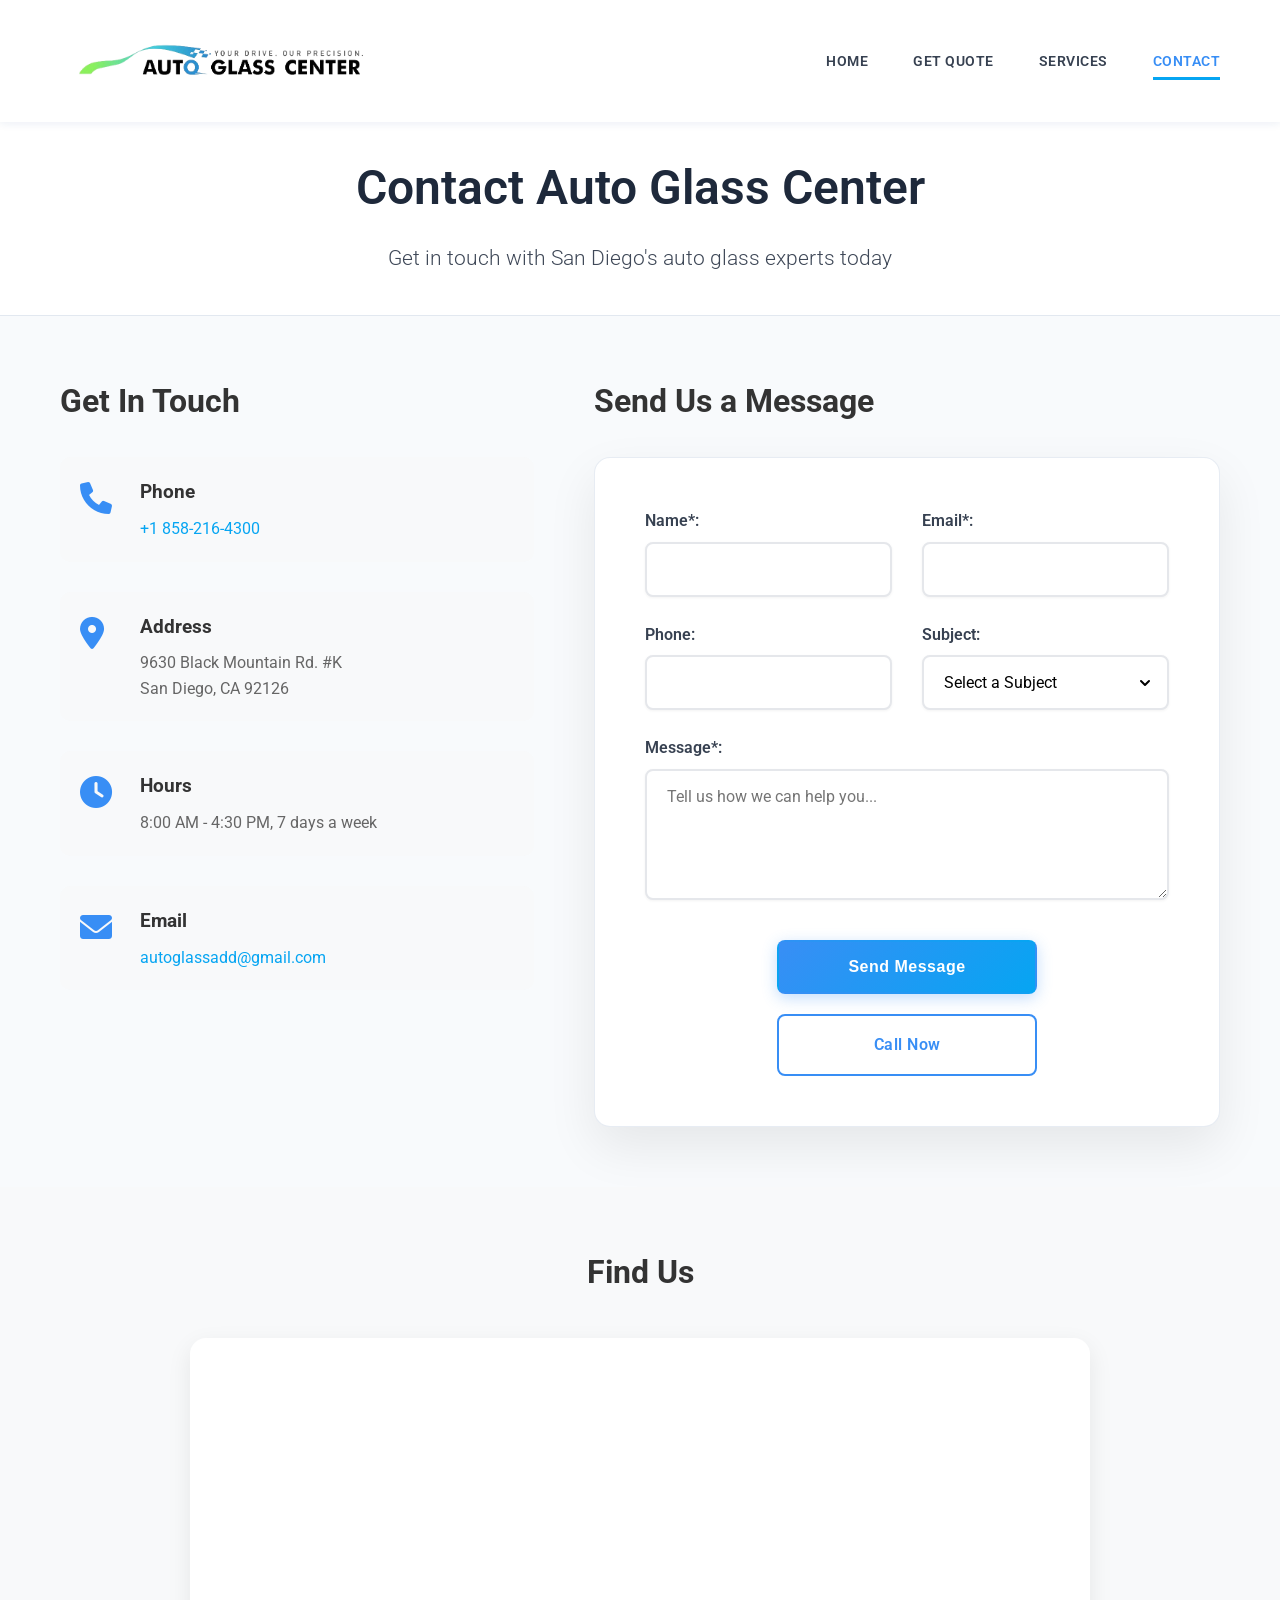
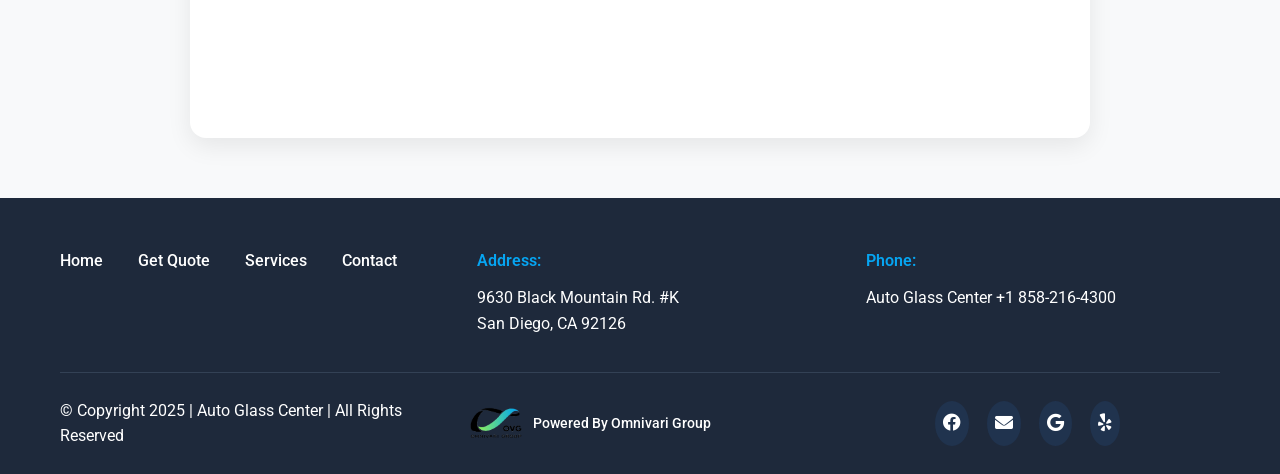
==== commit fdf0d271: "feat: replace hero background with IMG_9781.JPG" ====
--- a/contact.html
+++ b/contact.html
@@ -241,6 +241,15 @@
         </div>
     </footer>
 
+    <!-- Mobile Sticky Action Bar -->
+    <div class="sticky-actions">
+        <div class="bar">
+            <a href="quote.html" class="primary">Get Quote</a>
+            <a href="tel:+18582164300">Call</a>
+            <a href="https://www.google.com/maps/dir/?api=1&destination=9630+Black+Mountain+Rd+%23K+San+Diego+CA+92126" target="_blank">Directions</a>
+        </div>
+    </div>
+
     <script src="script.js"></script>
 </body>
 </html> 
--- a/styles.css
+++ b/styles.css
@@ -20,6 +20,12 @@
     overscroll-behavior: none;
 }
 
+/* Brand color variables (match logo teal gradient) */
+:root {
+    --brand-1: #388ef5; /* primary blue */
+    --brand-2: #06a5f2; /* accent blue */
+}
+
 .container {
     max-width: 1200px;
     margin: 0 auto;
@@ -31,7 +37,7 @@
     position: absolute;
     top: -40px;
     left: 6px;
-    background: #1e3a8a;
+    background: var(--brand-1);
     color: #fff;
     padding: 8px;
     text-decoration: none;
@@ -45,7 +51,7 @@
 
 /* Header Styles */
 .header-top {
-    background: linear-gradient(135deg, #1e3a8a 0%, #1e40af 100%) !important;
+    background: linear-gradient(135deg, var(--brand-1) 0%, var(--brand-2) 100%) !important;
     padding: 10px 0;
     box-shadow: 0 1px 3px rgba(0,0,0,0.1);
 }
@@ -124,9 +130,9 @@
 }
 
 .logo:hover {
-    background: rgba(59, 130, 246, 0.08);
+    background: rgba(56, 142, 245, 0.08);
     transform: translateY(-2px);
-    box-shadow: 0 4px 12px rgba(59, 130, 246, 0.15);
+    box-shadow: 0 4px 12px rgba(56, 142, 245, 0.15);
 }
 
 .logo-image {
@@ -162,8 +168,8 @@
 
 .nav-menu a:hover,
 .nav-menu a.active {
-    color: #1e3a8a;
-    border-bottom-color: #3b82f6;
+    color: var(--brand-1);
+    border-bottom-color: var(--brand-2);
 }
 
 /* Nav header for logo + hamburger row */
@@ -194,7 +200,7 @@
     display: block;
     width: 28px;
     height: 3px;
-    background: #1e3a8a;
+    background: var(--brand-1);
     border-radius: 2px;
     transition: all 0.3s cubic-bezier(.4,0,.2,1);
     position: relative;
@@ -214,8 +220,8 @@
 
 /* Hero Section */
 .hero {
-    background: linear-gradient(rgba(30, 58, 138, 0.8), rgba(30, 64, 175, 0.7)),
-    url('https://images.unsplash.com/photo-1469474968028-56623f02e42e?ixlib=rb-4.0.3&ixid=M3wxMjA3fDB8MHxwaG90by1wYWdlfHx8fGVufDB8fHx8fA%3D%3D&auto=format&fit=crop&w=2070&q=80') center/cover;
+    background: linear-gradient(rgba(56, 142, 245, 0.75), rgba(6, 165, 242, 0.55)),
+    url('IMG_9781.JPG') center/cover;
     color: white;
     padding: 140px 0;
     text-align: center;
@@ -231,7 +237,7 @@
     left: 0;
     right: 0;
     bottom: 0;
-    background: linear-gradient(135deg, rgba(30, 58, 138, 0.8) 0%, rgba(59, 130, 246, 0.6) 100%);
+    background: linear-gradient(135deg, rgba(56, 142, 245, 0.65) 0%, rgba(6, 165, 242, 0.45) 100%);
     z-index: 1;
 }
 
@@ -283,6 +289,91 @@
     font-weight: 300;
 }
 
+/* Hero Badges Row */
+.hero-badges {
+    display: flex;
+    justify-content: center;
+    gap: 22px;
+    flex-wrap: wrap;
+    margin: 28px 0 10px;
+    z-index: 2;
+}
+
+.hero-badges .badge {
+    display: inline-flex;
+    align-items: center;
+    gap: 8px;
+    background: rgba(255,255,255,0.14);
+    color: #fff;
+    padding: 10px 14px;
+    border-radius: 999px;
+    border: 1px solid rgba(255,255,255,0.25);
+    backdrop-filter: blur(6px);
+    font-weight: 600;
+    font-size: 14px;
+    text-transform: none;
+}
+
+.hero-badges .badge i {
+    color: #fcd34d;
+}
+
+/* Home Services grid */
+.home-services-section { padding: 80px 0; background: #ffffff; }
+.home-services-grid {
+    display: grid;
+    grid-template-columns: repeat(auto-fit, minmax(240px, 1fr));
+    gap: 18px;
+}
+.service-card {
+    background: #fff;
+    border: 1px solid #e2e8f0;
+    border-radius: 14px;
+    padding: 18px;
+}
+.service-card h3 { font-size: 18px; color: #1e293b; margin-bottom: 8px; }
+.service-card ul { list-style: none; margin: 0; padding: 0; }
+.service-card li { color: #475569; font-size: 14px; padding: 4px 0; }
+
+/* Reviews carousel */
+.reviews-carousel {
+    display: grid;
+    grid-template-columns: auto 1fr auto;
+    align-items: center;
+    gap: 10px;
+}
+.reviews-track {
+    overflow-x: auto;
+    display: flex;
+    gap: 16px;
+    scroll-behavior: smooth;
+}
+.reviews-prev, .reviews-next {
+    border: 1px solid #e2e8f0;
+    background: #fff;
+    border-radius: 999px;
+    padding: 8px 12px;
+    cursor: pointer;
+}
+
+/* Map & Areas */
+.map-areas-section { padding: 80px 0; background: #f8fafc; }
+.map-areas-grid {
+    display: grid;
+    grid-template-columns: 1fr;
+    gap: 20px;
+}
+@media (min-width: 900px) {
+    .map-areas-grid { grid-template-columns: 1fr 1fr; }
+}
+.map-card, .areas-card { background: #fff; border: 1px solid #e2e8f0; border-radius: 16px; }
+.map-embed { height: 100%; min-height: 340px; width: 100%; border-radius: 16px; overflow: hidden; }
+.areas-card { padding: 20px; }
+.areas-card h3 { color: #1e293b; margin-bottom: 8px; }
+.areas-card .hours { color: #64748b; margin-top: 6px; }
+.areas-pills { list-style: none; display: grid; grid-template-columns: repeat(auto-fit, minmax(160px, 1fr)); gap: 10px; margin-top: 14px; padding: 0; }
+.areas-pills li { background: #fff; border: 1px solid #e2e8f0; border-left: 4px solid #1e3a8a; border-radius: 10px; padding: 10px; color: #334155; }
+
 .hero-buttons {
     display: flex;
     flex-direction: column;
@@ -316,16 +407,16 @@
 }
 
 .btn-primary {
-    background: linear-gradient(135deg, #1e3a8a 0%, #3b82f6 100%);
+    background: linear-gradient(135deg, var(--brand-1) 0%, var(--brand-2) 100%);
     color: white;
     border: 2px solid transparent;
-    box-shadow: 0 4px 15px rgba(30, 58, 138, 0.3);
+    box-shadow: 0 4px 15px rgba(56, 142, 245, 0.3);
 }
 
 .btn-primary:hover {
-    background: linear-gradient(135deg, #1e40af 0%, #2563eb 100%);
+    background: linear-gradient(135deg, #2f7fe0 0%, #0496dc 100%);
     transform: translateY(-2px);
-    box-shadow: 0 8px 25px rgba(30, 58, 138, 0.4);
+    box-shadow: 0 8px 25px rgba(56, 142, 245, 0.35);
 }
 
 .btn-secondary {
@@ -337,23 +428,23 @@
 
 .btn-secondary:hover {
     background: rgba(255,255,255,0.95);
-    color: #1e3a8a;
+    color: var(--brand-1);
     border-color: white;
     transform: translateY(-2px);
     box-shadow: 0 8px 25px rgba(255,255,255,0.2);
 }
 
 .btn-tertiary {
-    background: linear-gradient(135deg, #16a34a 0%, #22c55e 100%);
+    background: linear-gradient(135deg, var(--brand-2) 0%, var(--brand-1) 100%);
     color: white;
     border: 2px solid transparent;
-    box-shadow: 0 4px 15px rgba(22, 163, 74, 0.3);
+    box-shadow: 0 4px 15px rgba(6, 165, 242, 0.25);
 }
 
 .btn-tertiary:hover {
-    background: linear-gradient(135deg, #15803d 0%, #16a34a 100%);
+    background: linear-gradient(135deg, var(--brand-1) 0%, var(--brand-2) 100%);
     transform: translateY(-2px);
-    box-shadow: 0 8px 25px rgba(22, 163, 74, 0.4);
+    box-shadow: 0 8px 25px rgba(6, 165, 242, 0.35);
 }
 
 .btn-tertiary i {
@@ -362,18 +453,134 @@
 
 .btn-outline-blue {
     background: transparent;
-    color: #1e3a8a;
-    border: 2px solid #1e3a8a;
+    color: var(--brand-1);
+    border: 2px solid var(--brand-1);
     transition: all 0.3s ease;
 }
 
 .btn-outline-blue:hover {
-    background: #1e3a8a;
+    background: var(--brand-1);
     color: white;
     transform: translateY(-2px);
-    box-shadow: 0 8px 25px rgba(30, 58, 138, 0.4);
-}
-
+    box-shadow: 0 8px 25px rgba(56, 142, 245, 0.35);
+}
+
+/* Trust Bar */
+.trust-bar {
+    background: #f8fafc;
+    border-top: 1px solid #e2e8f0;
+    border-bottom: 1px solid #e2e8f0;
+    padding: 16px 0;
+}
+
+.trust-grid {
+    display: grid;
+    grid-template-columns: repeat(2, 1fr);
+    gap: 12px;
+}
+
+@media (min-width: 768px) {
+    .trust-grid { grid-template-columns: repeat(4, 1fr); }
+}
+
+.trust-item {
+    display: flex;
+    align-items: center;
+    justify-content: center;
+    gap: 10px;
+    color: #475569;
+    font-weight: 600;
+    background: #ffffff;
+    border: 1px solid #e2e8f0;
+    border-radius: 12px;
+    padding: 10px 12px;
+}
+
+.trust-item i { color: var(--brand-1); opacity: 0.75; }
+
+/* Quick Quote */
+.quick-quote-section { background: #fff; padding: 40px 0; }
+
+.quick-quote-card {
+    background: #ffffff;
+    border: 1px solid rgba(226, 232, 240, 0.8);
+    border-radius: 16px;
+    box-shadow: 0 12px 30px rgba(0,0,0,0.06);
+    padding: 24px;
+}
+
+.quick-quote-header h2 {
+    font-size: 28px;
+    color: #1e293b;
+    font-weight: 600;
+}
+
+.quick-quote-header p { color: #64748b; margin-top: 6px; }
+
+.quick-quote-form .qq-row {
+    display: grid;
+    grid-template-columns: 1fr;
+    gap: 16px;
+    margin-top: 18px;
+}
+
+@media (min-width: 900px) {
+    .quick-quote-form .qq-row { grid-template-columns: 1fr 1fr 1fr auto; }
+}
+
+.quick-quote-form .qq-submit { display: flex; align-items: end; }
+
+.quick-quote-form .form-group input {
+    padding: 12px 14px;
+    border: 2px solid #e5e7eb;
+    border-radius: 10px;
+    font-size: 16px;
+    transition: all 0.2s ease;
+    background: #fff;
+}
+
+.quick-quote-form .form-group label { font-weight: 600; color: #374151; margin-bottom: 6px; display: block; }
+
+.quick-quote-form .form-group input:focus {
+    outline: none;
+    border-color: #3b82f6;
+    box-shadow: 0 0 0 4px rgba(59, 130, 246, 0.1);
+}
+
+.qq-helper {
+    display: flex;
+    flex-direction: column;
+    gap: 10px;
+    margin-top: 12px;
+    color: #64748b;
+}
+
+@media (min-width: 768px) {
+    .qq-helper { flex-direction: row; justify-content: space-between; align-items: center; }
+}
+
+.qq-checkbox { display: inline-flex; gap: 8px; align-items: center; }
+
+/* Process Section */
+.process-section { background: #f8fafc; padding: 60px 0; }
+.process-grid {
+    display: grid;
+    grid-template-columns: repeat(auto-fit, minmax(220px, 1fr));
+    gap: 18px;
+}
+.process-card {
+    background: #fff;
+    border: 1px solid #e2e8f0;
+    border-radius: 14px;
+    padding: 18px;
+}
+.process-number {
+    height: 36px; width: 36px;
+    border-radius: 999px;
+    background: #1f2937; color: #fff;
+    display: inline-flex; align-items: center; justify-content: center;
+    font-weight: 700;
+}
 /* Reviews Section */
 .reviews-section {
     padding: 80px 0;
@@ -387,7 +594,7 @@
 
 .rating strong {
     font-size: 26px;
-    color: #16a34a;
+    color: var(--brand-2);
     display: block;
     margin-bottom: 12px;
     font-weight: 700;
@@ -476,18 +683,18 @@
 }
 
 .section-tagline {
-    color: #3b82f6;
+    color: var(--brand-2);
     font-weight: 600;
     margin-bottom: 24px;
     font-size: 16px;
 }
 
 .learn-more-btn {
-    color: #1e3a8a;
+    color: var(--brand-1);
     text-decoration: none;
     font-weight: 600;
     padding: 16px 36px;
-    border: 2px solid #3b82f6;
+    border: 2px solid var(--brand-2);
     border-radius: 8px;
     transition: all 0.3s ease;
     display: inline-block;
@@ -498,10 +705,10 @@
 }
 
 .learn-more-btn:hover {
-    background: linear-gradient(135deg, #1e3a8a 0%, #3b82f6 100%);
+    background: linear-gradient(135deg, var(--brand-1) 0%, var(--brand-2) 100%);
     color: white;
     transform: translateY(-2px);
-    box-shadow: 0 8px 25px rgba(30, 58, 138, 0.3);
+    box-shadow: 0 8px 25px rgba(56, 142, 245, 0.25);
 }
 
 .services-content {
@@ -534,7 +741,7 @@
     content: "✓";
     position: absolute;
     left: 0;
-    color: #28a745;
+    color: var(--brand-2);
     font-weight: bold;
 }
 
@@ -574,7 +781,7 @@
     content: "→";
     position: absolute;
     left: 0;
-    color: #e53e3e;
+    color: var(--brand-1);
     font-weight: bold;
 }
 
@@ -607,23 +814,14 @@
 /* Stats Section */
 .stats-section {
     padding: 100px 0;
-    background: linear-gradient(135deg, #1e3a8a 0%, #1e40af 100%);
-    color: white;
+    background: #ffffff;
+    color: #1e293b;
     text-align: center;
     position: relative;
     overflow: hidden;
 }
 
-.stats-section::before {
-    content: '';
-    position: absolute;
-    top: 0;
-    left: 0;
-    right: 0;
-    bottom: 0;
-    background: url('data:image/svg+xml,<svg xmlns="http://www.w3.org/2000/svg" viewBox="0 0 100 100"><defs><pattern id="grid" width="10" height="10" patternUnits="userSpaceOnUse"><path d="M 10 0 L 0 0 0 10" fill="none" stroke="rgba(255,255,255,0.05)" stroke-width="1"/></pattern></defs><rect width="100" height="100" fill="url(%23grid)"/></svg>');
-    z-index: 1;
-}
+.stats-section::before { display: none; }
 
 .stats-section .container {
     position: relative;
@@ -638,7 +836,7 @@
     font-size: 42px;
     font-weight: 600;
     margin-bottom: 18px;
-    text-shadow: 0 2px 4px rgba(0,0,0,0.3);
+    text-shadow: none;
 }
 
 .stats-grid {
@@ -651,24 +849,23 @@
     text-align: center;
     padding: 20px;
     border-radius: 12px;
-    background: rgba(255,255,255,0.1);
-    backdrop-filter: blur(10px);
-    border: 1px solid rgba(255,255,255,0.2);
+    background: #ffffff;
+    border: 1px solid rgba(226, 232, 240, 0.9);
     transition: all 0.3s ease;
 }
 
 .stat-item:hover {
     transform: translateY(-5px);
-    background: rgba(255,255,255,0.15);
-    box-shadow: 0 15px 35px rgba(0,0,0,0.2);
+    background: #ffffff;
+    box-shadow: 0 15px 35px rgba(0,0,0,0.08);
 }
 
 .stat-number {
     font-size: 54px;
     font-weight: 700;
-    color: #60a5fa;
+    color: var(--brand-2);
     margin-bottom: 12px;
-    text-shadow: 0 2px 4px rgba(0,0,0,0.3);
+    text-shadow: none;
 }
 
 .stat-label {
@@ -1058,24 +1255,16 @@
 
 /* Page Header */
 .page-header {
-    background: linear-gradient(135deg, #1e3a8a 0%, #1e40af 100%);
-    color: white;
-    padding: 100px 0 60px;
+    background: #ffffff;
+    color: #1e293b;
+    padding: 60px 0 40px;
     text-align: center;
     position: relative;
     overflow: hidden;
-}
-
-.page-header::before {
-    content: '';
-    position: absolute;
-    top: 0;
-    left: 0;
-    right: 0;
-    bottom: 0;
-    background: url('data:image/svg+xml,<svg xmlns="http://www.w3.org/2000/svg" viewBox="0 0 100 100"><defs><pattern id="grid" width="10" height="10" patternUnits="userSpaceOnUse"><path d="M 10 0 L 0 0 0 10" fill="none" stroke="rgba(255,255,255,0.05)" stroke-width="1"/></pattern></defs><rect width="100" height="100" fill="url(%23grid)"/></svg>');
-    z-index: 1;
-}
+    border-bottom: 1px solid #e2e8f0;
+}
+
+.page-header::before { display: none; }
 
 .page-header .container {
     position: relative;
@@ -1086,12 +1275,12 @@
     font-size: 3rem;
     margin-bottom: 15px;
     font-weight: 600;
-    text-shadow: 0 2px 4px rgba(0,0,0,0.3);
+    text-shadow: none;
 }
 
 .page-header p {
     font-size: 1.3rem;
-    opacity: 0.9;
+    opacity: 0.85;
     font-weight: 300;
     max-width: 600px;
     margin: 0 auto;
@@ -1129,10 +1318,10 @@
 
 .info-item i {
     font-size: 3rem;
-    color: #3b82f6;
+    color: var(--brand-2);
     margin-bottom: 20px;
     padding: 20px;
-    background: rgba(59, 130, 246, 0.1);
+    background: rgba(38, 166, 154, 0.1);
     border-radius: 50%;
     width: 80px;
     height: 80px;
@@ -1183,7 +1372,7 @@
 
 .contact-item i {
     font-size: 2rem;
-    color: #e53e3e;
+    color: var(--brand-1);
     margin-right: 20px;
     margin-top: 5px;
     min-width: 40px;
@@ -1202,12 +1391,12 @@
 }
 
 .contact-item a {
-    color: #e53e3e;
+    color: var(--brand-2);
     text-decoration: none;
 }
 
 .contact-item a:hover {
-    color: #c53030;
+    color: var(--brand-1);
 }
 
 .contact-form-container h2 {
@@ -1346,7 +1535,7 @@
     position: fixed;
     bottom: 20px;
     right: 20px;
-    background: linear-gradient(135deg, #1e3a8a 0%, #3b82f6 100%);
+    background: linear-gradient(135deg, var(--brand-1) 0%, var(--brand-2) 100%);
     color: white;
     border: none;
     padding: 16px 22px;
@@ -1356,17 +1545,61 @@
     z-index: 1000;
     transition: all 0.3s ease;
     font-weight: 600;
-    box-shadow: 0 4px 15px rgba(30, 58, 138, 0.3);
+    box-shadow: 0 4px 15px rgba(56, 142, 245, 0.3);
 }
 
 .go-to-top:hover {
-    background: linear-gradient(135deg, #1e40af 0%, #2563eb 100%);
+    background: linear-gradient(135deg, #00564c 0%, #1e9e93 100%);
     transform: translateY(-3px);
-    box-shadow: 0 8px 25px rgba(30, 58, 138, 0.4);
+    box-shadow: 0 8px 25px rgba(56, 142, 245, 0.35);
 }
 
 .go-to-top i {
     margin-right: 5px;
+}
+
+/* Mobile Sticky Action Bar */
+.sticky-actions {
+    position: fixed;
+    bottom: 16px;
+    left: 0;
+    right: 0;
+    z-index: 1200;
+    padding: 0 16px;
+    display: none;
+}
+
+.sticky-actions .bar {
+    max-width: 560px;
+    margin: 0 auto;
+    display: flex;
+    gap: 8px;
+    background: #fff;
+    border: 1px solid #e5e7eb;
+    border-radius: 999px;
+    padding: 8px;
+    box-shadow: 0 10px 25px rgba(0,0,0,0.12);
+}
+
+.sticky-actions .bar a,
+.sticky-actions .bar button {
+    flex: 1;
+    border-radius: 999px;
+    padding: 10px 14px;
+    font-weight: 600;
+    border: 2px solid #e5e7eb;
+    background: #fff;
+    color: #1f2937;
+}
+
+.sticky-actions .bar .primary {
+    background: linear-gradient(135deg, var(--brand-1) 0%, var(--brand-2) 100%);
+    color: #fff;
+    border: 2px solid transparent;
+}
+
+@media (max-width: 768px) {
+    .sticky-actions { display: block; }
 }
 
 /* Footer */
@@ -1419,7 +1652,7 @@
 }
 
 .footer-nav a:hover {
-    color: #60a5fa;
+    color: var(--brand-2);
     transform: translateY(-1px);
 }
 
@@ -1431,7 +1664,7 @@
 
 .footer-info h4 {
     margin-bottom: 12px;
-    color: #60a5fa;
+    color: var(--brand-2);
     font-weight: 600;
 }
 
@@ -1487,12 +1720,12 @@
     transition: all 0.3s ease;
     padding: 8px;
     border-radius: 50%;
-    background: rgba(96, 165, 250, 0.1);
+    background: rgba(56, 142, 245, 0.1);
 }
 
 .footer-social a:hover {
-    color: #60a5fa;
-    background: rgba(96, 165, 250, 0.2);
+    color: var(--brand-2);
+    background: rgba(56, 142, 245, 0.2);
     transform: translateY(-2px);
 }
 
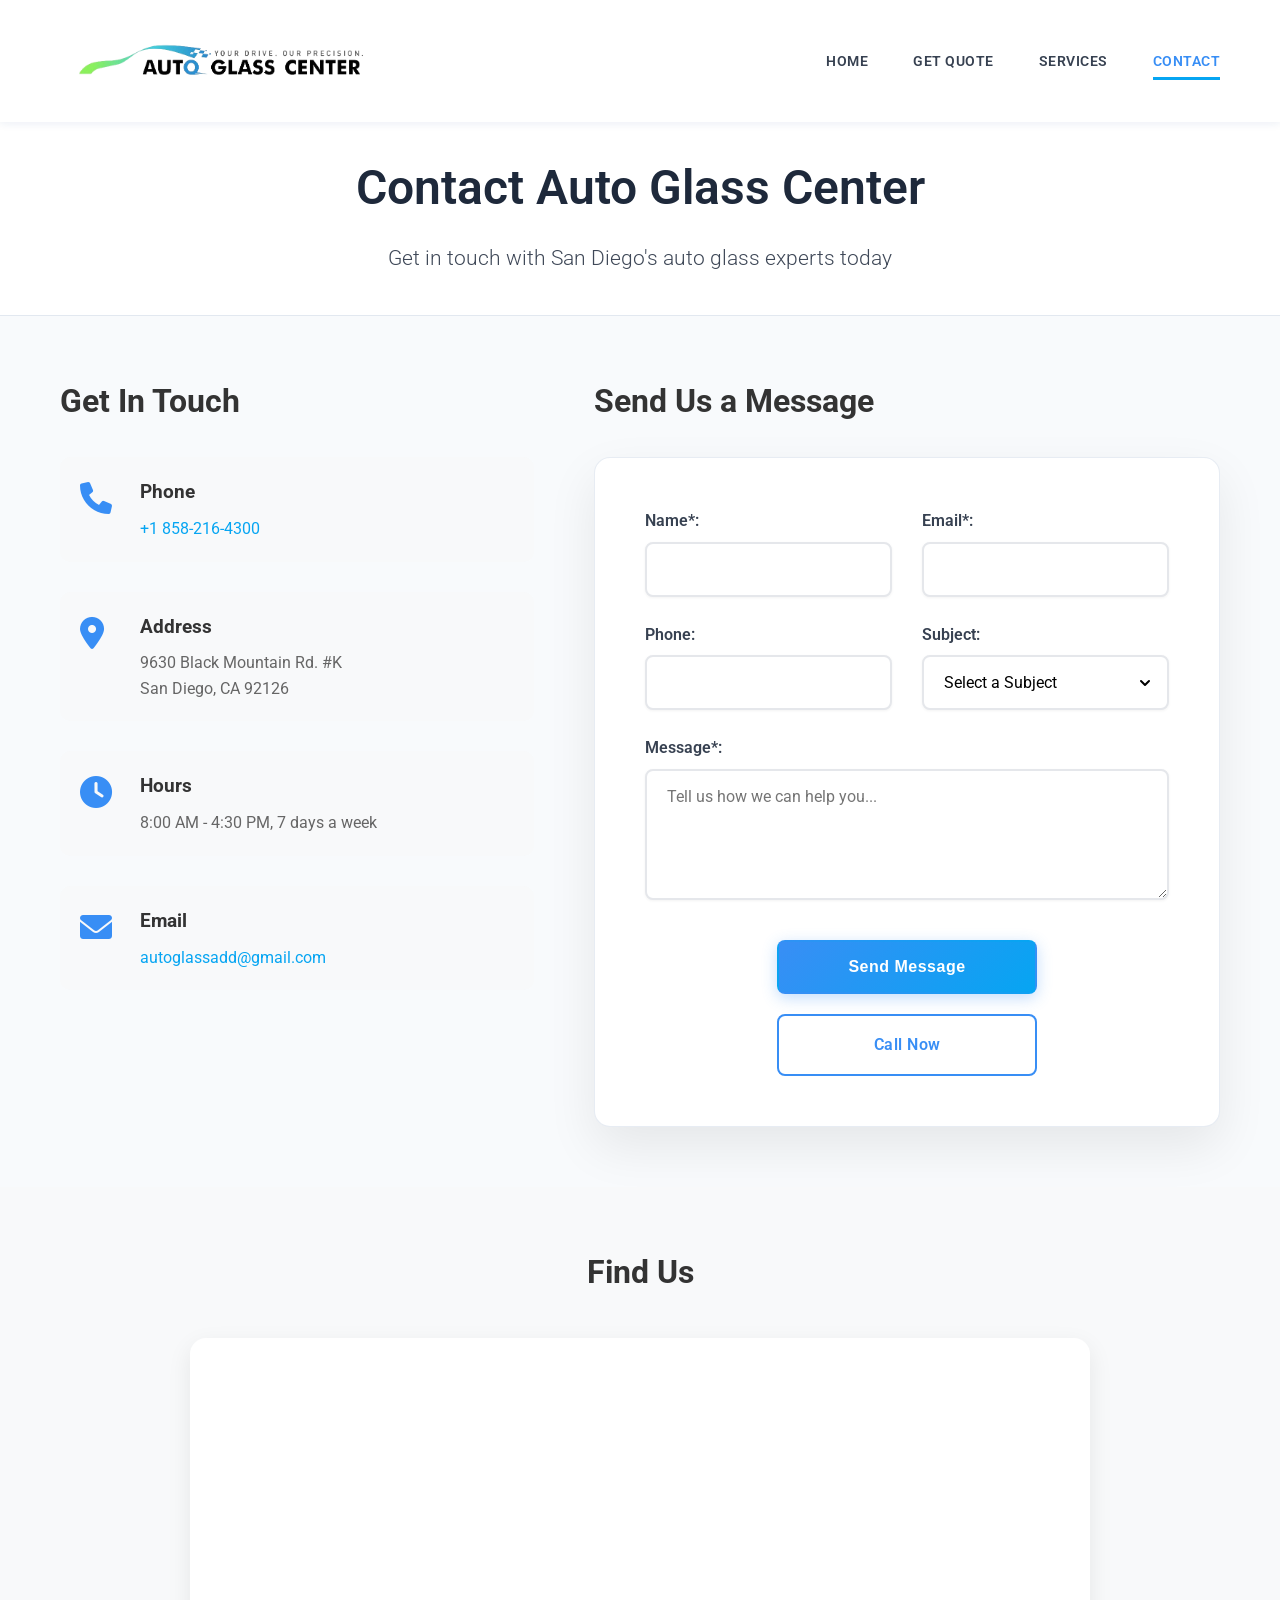
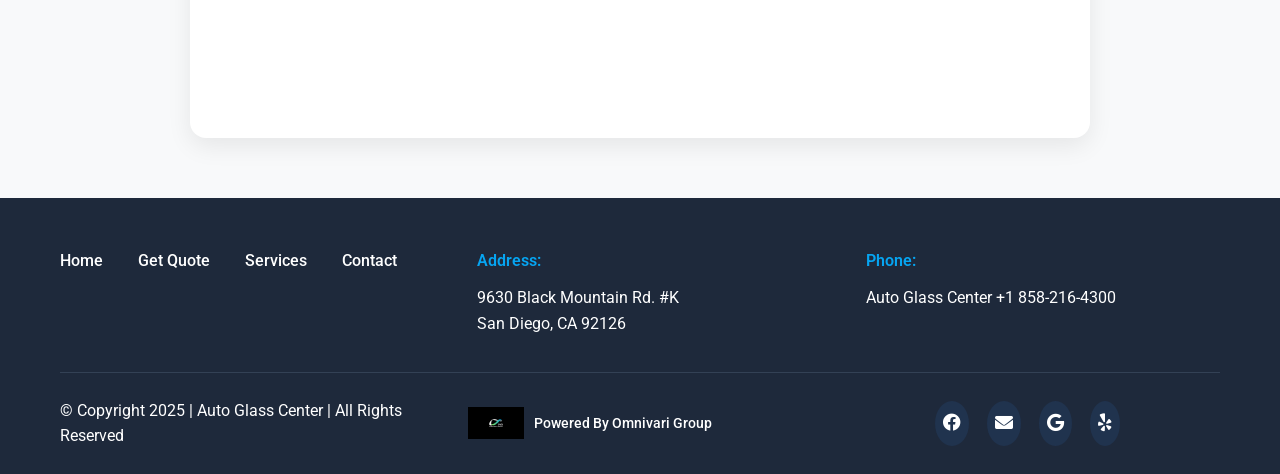
==== commit 86f55df5: "chore: swap Omnivari logo to 'company logo-2.png' across pages" ====
--- a/contact.html
+++ b/contact.html
@@ -225,7 +225,7 @@
                 </div>
                 <div class="footer-center">
                     <div class="omnivari-section">
-                        <img src="omnivari.png" alt="Omnivari Group" class="omnivari-logo">
+                        <img src="company logo-2.png" alt="Omnivari Group" class="omnivari-logo">
                         <span class="omnivari-text">Powered By Omnivari Group</span>
                     </div>
                 </div>
--- a/styles.css
+++ b/styles.css
@@ -435,16 +435,16 @@
 }
 
 .btn-tertiary {
-    background: linear-gradient(135deg, var(--brand-2) 0%, var(--brand-1) 100%);
+    background: linear-gradient(135deg, #34d399 0%, #10b981 100%);
     color: white;
     border: 2px solid transparent;
-    box-shadow: 0 4px 15px rgba(6, 165, 242, 0.25);
+    box-shadow: 0 4px 15px rgba(16, 185, 129, 0.25);
 }
 
 .btn-tertiary:hover {
-    background: linear-gradient(135deg, var(--brand-1) 0%, var(--brand-2) 100%);
+    background: linear-gradient(135deg, #10b981 0%, #059669 100%);
     transform: translateY(-2px);
-    box-shadow: 0 8px 25px rgba(6, 165, 242, 0.35);
+    box-shadow: 0 8px 25px rgba(16, 185, 129, 0.35);
 }
 
 .btn-tertiary i {
